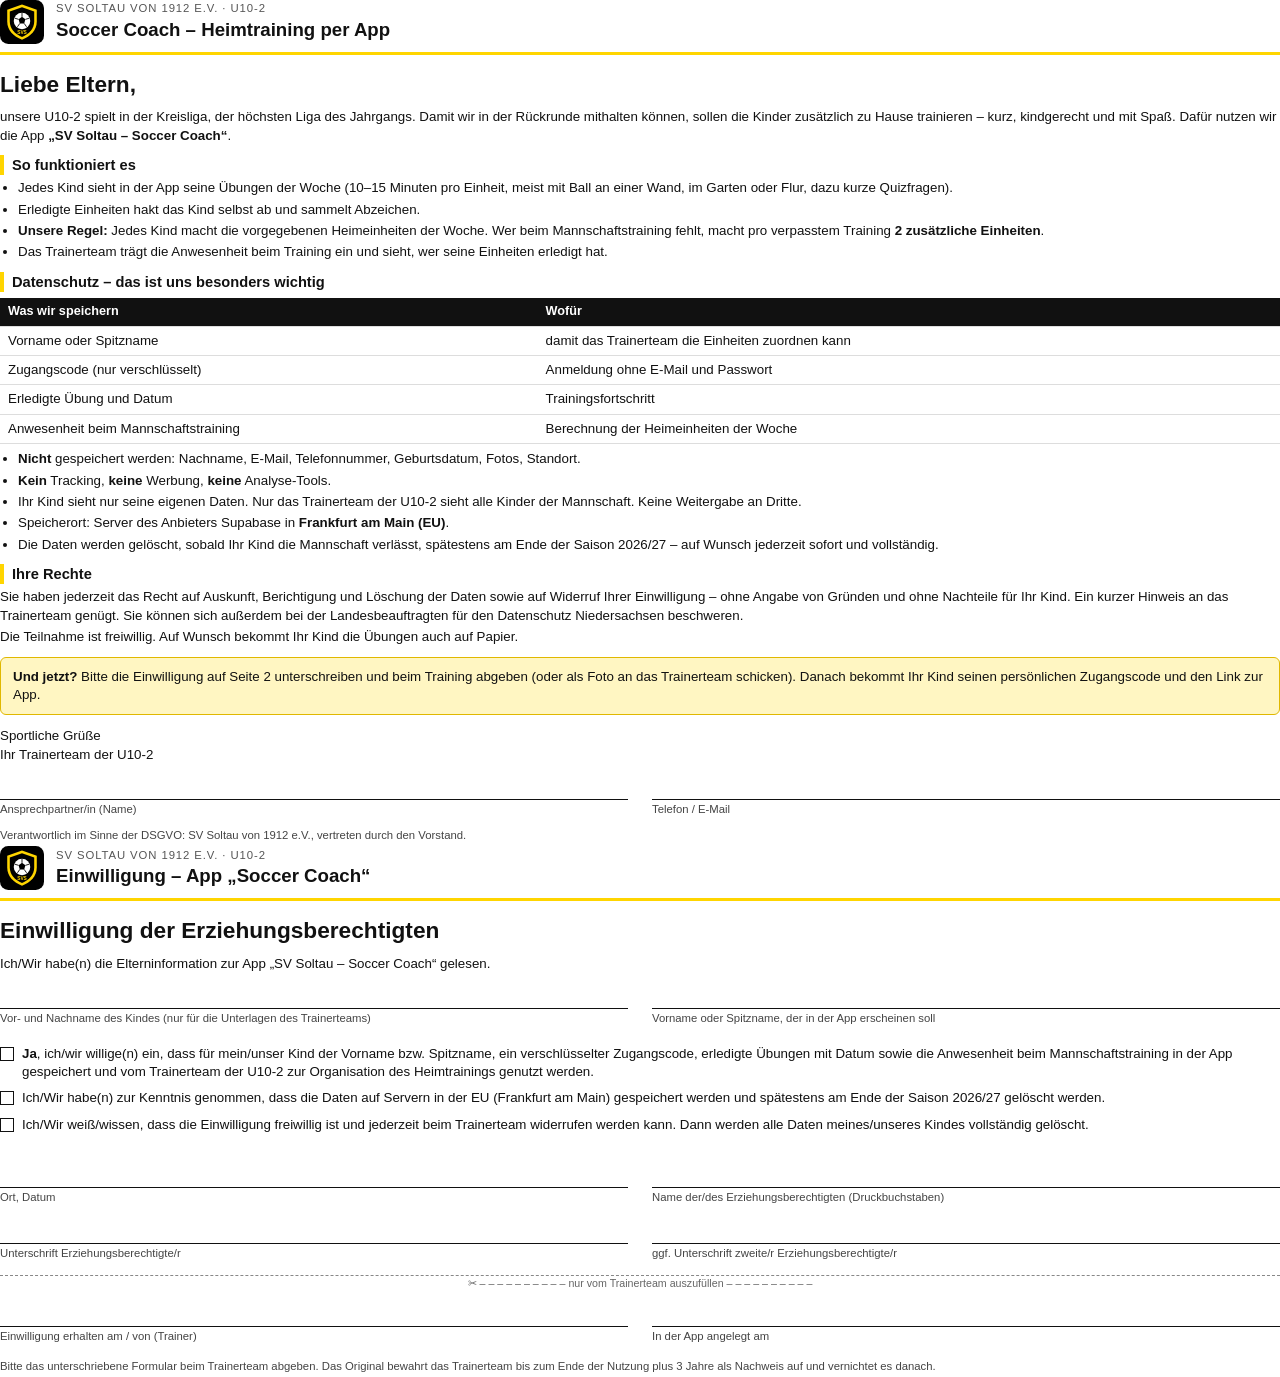
==== eltern-paket/vorlagen/1_elternbrief.html @ f45716ea "Demo-Modus zum sofortigen Testen und fertiges Eltern-Paket - Demo-Modus ohne Einrichtung: Beispiel-K" ====
<!doctype html><html lang="de"><head><meta charset="utf-8"><link rel="stylesheet" href="stil.css"><title>Elternbrief</title></head><body>
<div class="kopf"><img src="logo.svg" alt=""><div><div class="v">SV Soltau von 1912 e.V. · U10-2</div><div class="t">Soccer Coach – Heimtraining per App</div></div></div>

<h1>Liebe Eltern,</h1>
<p>unsere U10-2 spielt in der Kreisliga, der höchsten Liga des Jahrgangs. Damit wir in der Rückrunde mithalten können, sollen die Kinder zusätzlich zu Hause trainieren – kurz, kindgerecht und mit Spaß. Dafür nutzen wir die App <strong>„SV Soltau – Soccer Coach“</strong>.</p>

<h2>So funktioniert es</h2>
<ul>
  <li>Jedes Kind sieht in der App seine Übungen der Woche (10–15 Minuten pro Einheit, meist mit Ball an einer Wand, im Garten oder Flur, dazu kurze Quizfragen).</li>
  <li>Erledigte Einheiten hakt das Kind selbst ab und sammelt Abzeichen.</li>
  <li><strong>Unsere Regel:</strong> Jedes Kind macht die vorgegebenen Heimeinheiten der Woche. Wer beim Mannschaftstraining fehlt, macht pro verpasstem Training <strong>2 zusätzliche Einheiten</strong>.</li>
  <li>Das Trainerteam trägt die Anwesenheit beim Training ein und sieht, wer seine Einheiten erledigt hat.</li>
</ul>

<h2>Datenschutz – das ist uns besonders wichtig</h2>
<table>
  <tr><th style="width:42%">Was wir speichern</th><th>Wofür</th></tr>
  <tr><td>Vorname oder Spitzname</td><td>damit das Trainerteam die Einheiten zuordnen kann</td></tr>
  <tr><td>Zugangscode (nur verschlüsselt)</td><td>Anmeldung ohne E-Mail und Passwort</td></tr>
  <tr><td>Erledigte Übung und Datum</td><td>Trainingsfortschritt</td></tr>
  <tr><td>Anwesenheit beim Mannschaftstraining</td><td>Berechnung der Heimeinheiten der Woche</td></tr>
</table>
<ul>
  <li><strong>Nicht</strong> gespeichert werden: Nachname, E-Mail, Telefonnummer, Geburtsdatum, Fotos, Standort.</li>
  <li><strong>Kein</strong> Tracking, <strong>keine</strong> Werbung, <strong>keine</strong> Analyse-Tools.</li>
  <li>Ihr Kind sieht nur seine eigenen Daten. Nur das Trainerteam der U10-2 sieht alle Kinder der Mannschaft. Keine Weitergabe an Dritte.</li>
  <li>Speicherort: Server des Anbieters Supabase in <strong>Frankfurt am Main (EU)</strong>.</li>
  <li>Die Daten werden gelöscht, sobald Ihr Kind die Mannschaft verlässt, spätestens am Ende der Saison 2026/27 – auf Wunsch jederzeit sofort und vollständig.</li>
</ul>

<h2>Ihre Rechte</h2>
<p>Sie haben jederzeit das Recht auf Auskunft, Berichtigung und Löschung der Daten sowie auf Widerruf Ihrer Einwilligung – ohne Angabe von Gründen und ohne Nachteile für Ihr Kind. Ein kurzer Hinweis an das Trainerteam genügt. Sie können sich außerdem bei der Landesbeauftragten für den Datenschutz Niedersachsen beschweren.</p>
<p>Die Teilnahme ist freiwillig. Auf Wunsch bekommt Ihr Kind die Übungen auch auf Papier.</p>

<div class="box gelb"><strong>Und jetzt?</strong> Bitte die Einwilligung auf Seite 2 unterschreiben und beim Training abgeben (oder als Foto an das Trainerteam schicken). Danach bekommt Ihr Kind seinen persönlichen Zugangscode und den Link zur App.</div>

<p style="margin-top:12px">Sportliche Grüße<br>Ihr Trainerteam der U10-2</p>
<div class="felder">
  <div class="feld"><div class="linie"></div><div class="klein">Ansprechpartner/in (Name)</div></div>
  <div class="feld"><div class="linie"></div><div class="klein">Telefon / E-Mail</div></div>
</div>
<p class="klein" style="margin-top:10px">Verantwortlich im Sinne der DSGVO: SV Soltau von 1912 e.V., vertreten durch den Vorstand.</p>

<div class="neueseite"></div>
<div class="kopf"><img src="logo.svg" alt=""><div><div class="v">SV Soltau von 1912 e.V. · U10-2</div><div class="t">Einwilligung – App „Soccer Coach“</div></div></div>
<h1>Einwilligung der Erziehungsberechtigten</h1>
<p>Ich/Wir habe(n) die Elterninformation zur App „SV Soltau – Soccer Coach“ gelesen.</p>

<div class="felder">
  <div class="feld"><div class="linie"></div><div class="klein">Vor- und Nachname des Kindes (nur für die Unterlagen des Trainerteams)</div></div>
  <div class="feld"><div class="linie"></div><div class="klein">Vorname oder Spitzname, der in der App erscheinen soll</div></div>
</div>

<div class="kreuz" style="margin-top:18px"><span></span><div><strong>Ja</strong>, ich/wir willige(n) ein, dass für mein/unser Kind der Vorname bzw. Spitzname, ein verschlüsselter Zugangscode, erledigte Übungen mit Datum sowie die Anwesenheit beim Mannschaftstraining in der App gespeichert und vom Trainerteam der U10-2 zur Organisation des Heimtrainings genutzt werden.</div></div>
<div class="kreuz"><span></span><div>Ich/Wir habe(n) zur Kenntnis genommen, dass die Daten auf Servern in der EU (Frankfurt am Main) gespeichert werden und spätestens am Ende der Saison 2026/27 gelöscht werden.</div></div>
<div class="kreuz"><span></span><div>Ich/Wir weiß/wissen, dass die Einwilligung freiwillig ist und jederzeit beim Trainerteam widerrufen werden kann. Dann werden alle Daten meines/unseres Kindes vollständig gelöscht.</div></div>

<div class="felder" style="margin-top:28px">
  <div class="feld"><div class="linie"></div><div class="klein">Ort, Datum</div></div>
  <div class="feld"><div class="linie"></div><div class="klein">Name der/des Erziehungsberechtigten (Druckbuchstaben)</div></div>
  <div class="feld"><div class="linie"></div><div class="klein">Unterschrift Erziehungsberechtigte/r</div></div>
  <div class="feld"><div class="linie"></div><div class="klein">ggf. Unterschrift zweite/r Erziehungsberechtigte/r</div></div>
</div>

<div class="schnitt">✂ – – – – – – – – – – nur vom Trainerteam auszufüllen – – – – – – – – – –</div>
<div class="felder">
  <div class="feld"><div class="linie"></div><div class="klein">Einwilligung erhalten am / von (Trainer)</div></div>
  <div class="feld"><div class="linie"></div><div class="klein">In der App angelegt am</div></div>
</div>
<p class="klein" style="margin-top:14px">Bitte das unterschriebene Formular beim Trainerteam abgeben. Das Original bewahrt das Trainerteam bis zum Ende der Nutzung plus 3 Jahre als Nachweis auf und vernichtet es danach.</p>
</body></html>
---- eltern-paket/vorlagen/stil.css ----
@page { size: A4; margin: 12mm 16mm; }
* { box-sizing: border-box; }
body { font: 10pt/1.38 Arial, Helvetica, sans-serif; color: #111; margin: 0; }
.kopf { display: flex; align-items: center; gap: 12px; border-bottom: 3px solid #FFD500; padding-bottom: 8px; margin-bottom: 14px; }
.kopf img { width: 44px; height: 44px; }
.kopf .v { font-size: 8.5pt; text-transform: uppercase; letter-spacing: .08em; color: #555; }
.kopf .t { font-size: 14pt; font-weight: 800; }
h1 { font-size: 17pt; margin: 4px 0 8px; }
h2 { font-size: 11pt; margin: 10px 0 4px; padding-left: 8px; border-left: 4px solid #FFD500; }
p, li { margin: 3px 0; }
ul, ol { padding-left: 18px; margin: 4px 0; }
table { width: 100%; border-collapse: collapse; margin: 6px 0; }
th, td { text-align: left; padding: 5px 8px; border-bottom: 1px solid #ddd; vertical-align: top; }
th { background: #111; color: #fff; font-size: 9.5pt; }
.box { border: 1.5px solid #111; border-radius: 6px; padding: 10px 12px; margin: 10px 0; }
.gelb { background: #FFF6C2; border-color: #E0B800; }
.klein { font-size: 8.5pt; color: #444; }
.linie { border-bottom: 1px solid #111; height: 26px; }
.felder { display: grid; grid-template-columns: 1fr 1fr; gap: 12px 24px; margin-top: 10px; }
.feld .klein { margin-top: 2px; }
.kreuz { display: flex; gap: 8px; align-items: flex-start; margin: 8px 0; }
.kreuz span { width: 14px; height: 14px; border: 1.5px solid #111; flex: none; margin-top: 2px; }
.neueseite { page-break-before: always; }
.schnitt { border-top: 1.5px dashed #888; margin: 14px 0 10px; text-align: center; font-size: 8pt; color: #666; }
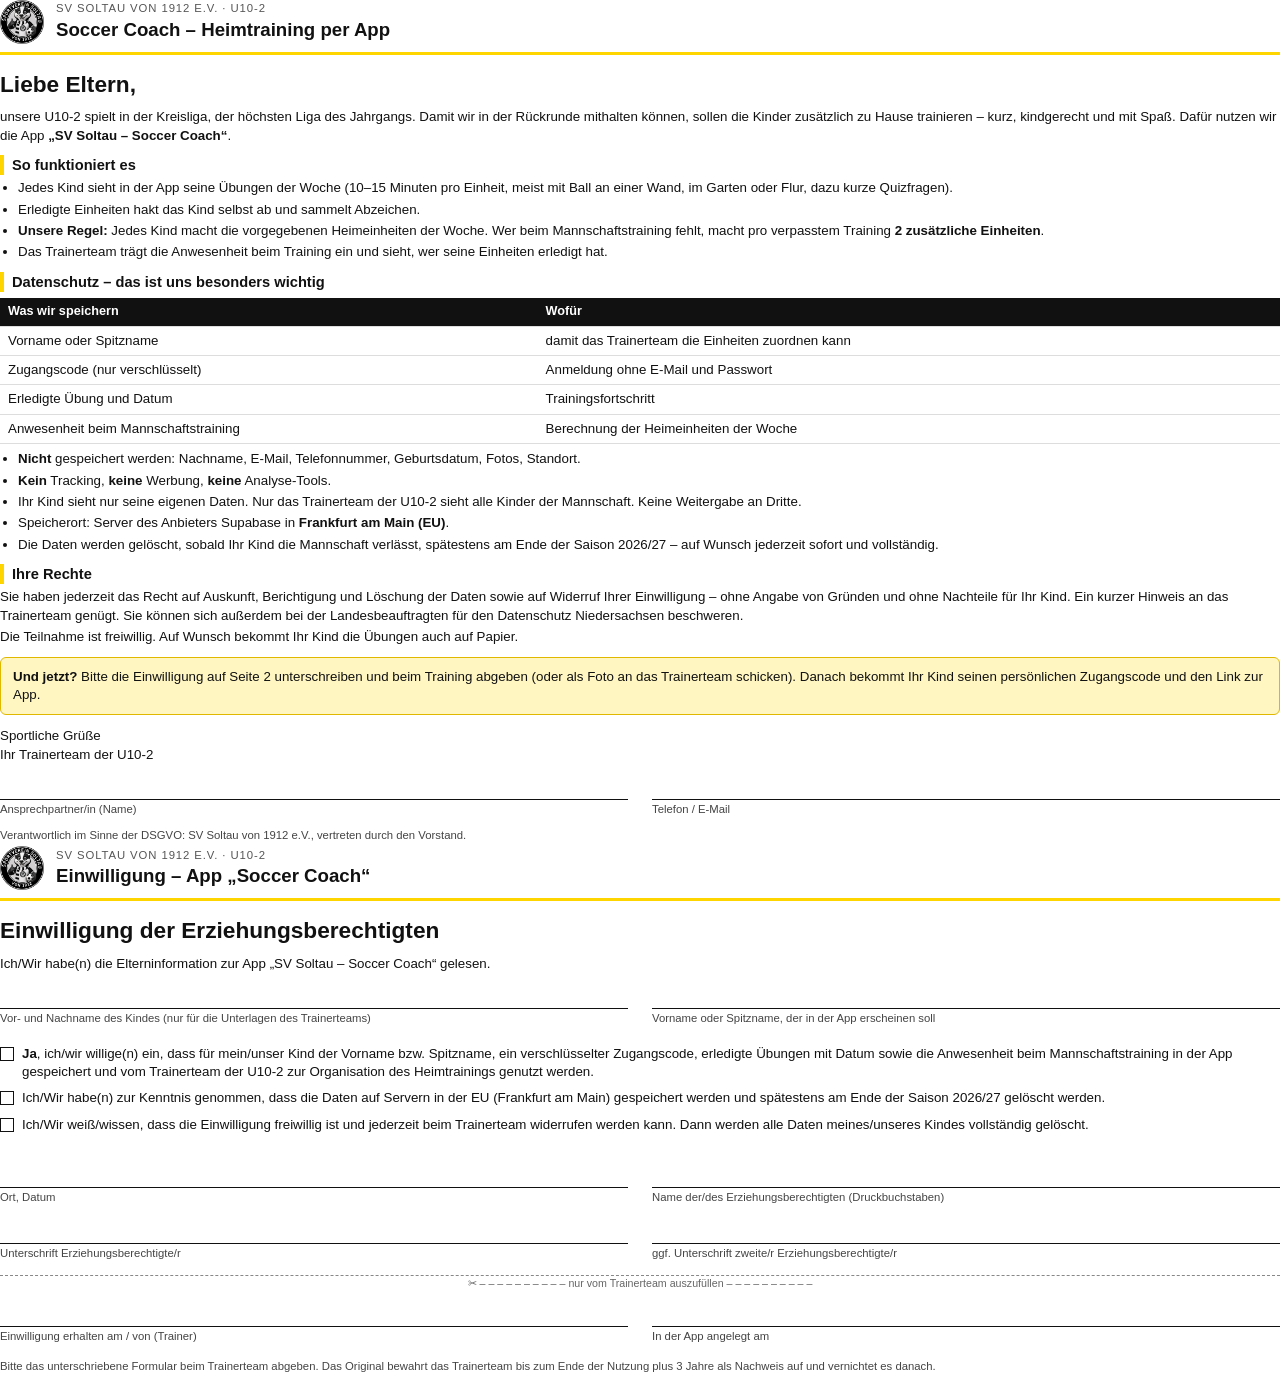
==== commit eaa26bee: "Vereinslogo mit Dachs-Maskottchen eingebaut Logo im App-Kopf, groß auf dem Begrüßungsbildschirm, als" ====
--- a/eltern-paket/vorlagen/1_elternbrief.html
+++ b/eltern-paket/vorlagen/1_elternbrief.html
@@ -1,5 +1,5 @@
 <!doctype html><html lang="de"><head><meta charset="utf-8"><link rel="stylesheet" href="stil.css"><title>Elternbrief</title></head><body>
-<div class="kopf"><img src="logo.svg" alt=""><div><div class="v">SV Soltau von 1912 e.V. · U10-2</div><div class="t">Soccer Coach – Heimtraining per App</div></div></div>
+<div class="kopf"><img src="logo.png" alt=""><div><div class="v">SV Soltau von 1912 e.V. · U10-2</div><div class="t">Soccer Coach – Heimtraining per App</div></div></div>
 
 <h1>Liebe Eltern,</h1>
 <p>unsere U10-2 spielt in der Kreisliga, der höchsten Liga des Jahrgangs. Damit wir in der Rückrunde mithalten können, sollen die Kinder zusätzlich zu Hause trainieren – kurz, kindgerecht und mit Spaß. Dafür nutzen wir die App <strong>„SV Soltau – Soccer Coach“</strong>.</p>
@@ -42,7 +42,7 @@
 <p class="klein" style="margin-top:10px">Verantwortlich im Sinne der DSGVO: SV Soltau von 1912 e.V., vertreten durch den Vorstand.</p>
 
 <div class="neueseite"></div>
-<div class="kopf"><img src="logo.svg" alt=""><div><div class="v">SV Soltau von 1912 e.V. · U10-2</div><div class="t">Einwilligung – App „Soccer Coach“</div></div></div>
+<div class="kopf"><img src="logo.png" alt=""><div><div class="v">SV Soltau von 1912 e.V. · U10-2</div><div class="t">Einwilligung – App „Soccer Coach“</div></div></div>
 <h1>Einwilligung der Erziehungsberechtigten</h1>
 <p>Ich/Wir habe(n) die Elterninformation zur App „SV Soltau – Soccer Coach“ gelesen.</p>
 
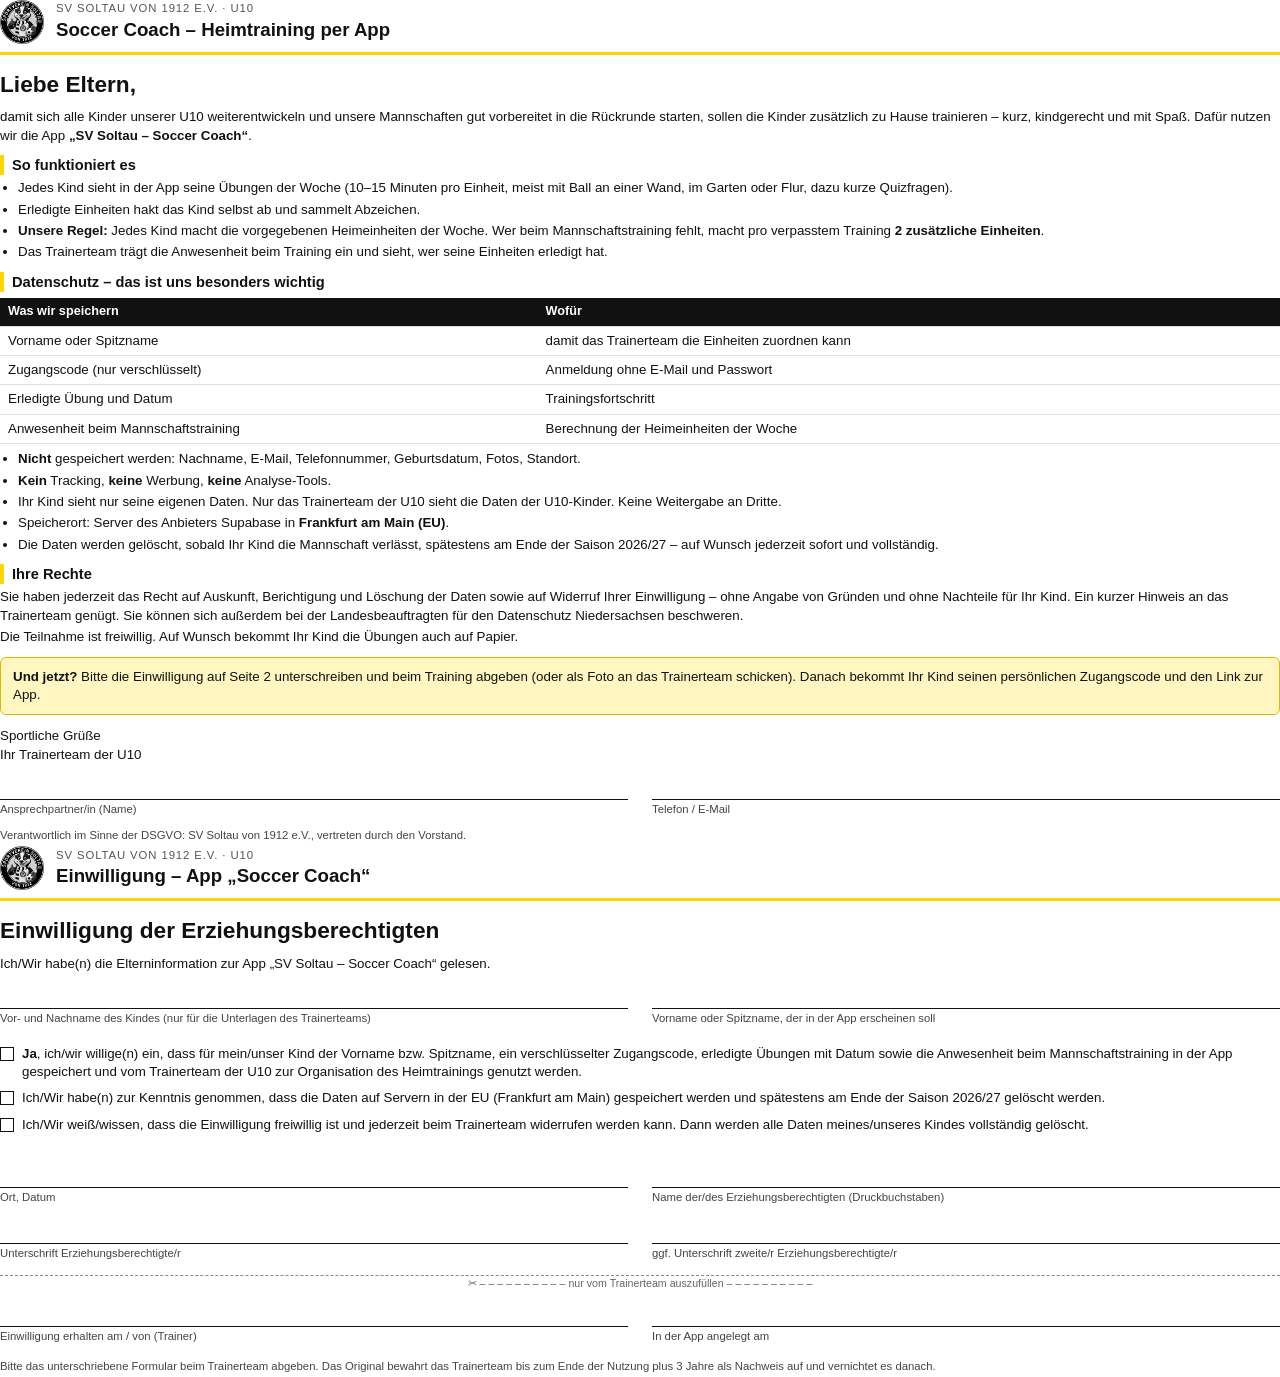
==== commit 2cf19bdb: "Gesamte U10, 30 Codes auf einmal, 10 neue Übungen, Supabase-Anleitung - Elternbrief, Einwilligung, A" ====
--- a/eltern-paket/vorlagen/1_elternbrief.html
+++ b/eltern-paket/vorlagen/1_elternbrief.html
@@ -1,8 +1,8 @@
 <!doctype html><html lang="de"><head><meta charset="utf-8"><link rel="stylesheet" href="stil.css"><title>Elternbrief</title></head><body>
-<div class="kopf"><img src="logo.png" alt=""><div><div class="v">SV Soltau von 1912 e.V. · U10-2</div><div class="t">Soccer Coach – Heimtraining per App</div></div></div>
+<div class="kopf"><img src="logo.png" alt=""><div><div class="v">SV Soltau von 1912 e.V. · U10</div><div class="t">Soccer Coach – Heimtraining per App</div></div></div>
 
 <h1>Liebe Eltern,</h1>
-<p>unsere U10-2 spielt in der Kreisliga, der höchsten Liga des Jahrgangs. Damit wir in der Rückrunde mithalten können, sollen die Kinder zusätzlich zu Hause trainieren – kurz, kindgerecht und mit Spaß. Dafür nutzen wir die App <strong>„SV Soltau – Soccer Coach“</strong>.</p>
+<p>damit sich alle Kinder unserer U10 weiterentwickeln und unsere Mannschaften gut vorbereitet in die Rückrunde starten, sollen die Kinder zusätzlich zu Hause trainieren – kurz, kindgerecht und mit Spaß. Dafür nutzen wir die App <strong>„SV Soltau – Soccer Coach“</strong>.</p>
 
 <h2>So funktioniert es</h2>
 <ul>
@@ -23,7 +23,7 @@
 <ul>
   <li><strong>Nicht</strong> gespeichert werden: Nachname, E-Mail, Telefonnummer, Geburtsdatum, Fotos, Standort.</li>
   <li><strong>Kein</strong> Tracking, <strong>keine</strong> Werbung, <strong>keine</strong> Analyse-Tools.</li>
-  <li>Ihr Kind sieht nur seine eigenen Daten. Nur das Trainerteam der U10-2 sieht alle Kinder der Mannschaft. Keine Weitergabe an Dritte.</li>
+  <li>Ihr Kind sieht nur seine eigenen Daten. Nur das Trainerteam der U10 sieht die Daten der U10-Kinder. Keine Weitergabe an Dritte.</li>
   <li>Speicherort: Server des Anbieters Supabase in <strong>Frankfurt am Main (EU)</strong>.</li>
   <li>Die Daten werden gelöscht, sobald Ihr Kind die Mannschaft verlässt, spätestens am Ende der Saison 2026/27 – auf Wunsch jederzeit sofort und vollständig.</li>
 </ul>
@@ -34,7 +34,7 @@
 
 <div class="box gelb"><strong>Und jetzt?</strong> Bitte die Einwilligung auf Seite 2 unterschreiben und beim Training abgeben (oder als Foto an das Trainerteam schicken). Danach bekommt Ihr Kind seinen persönlichen Zugangscode und den Link zur App.</div>
 
-<p style="margin-top:12px">Sportliche Grüße<br>Ihr Trainerteam der U10-2</p>
+<p style="margin-top:12px">Sportliche Grüße<br>Ihr Trainerteam der U10</p>
 <div class="felder">
   <div class="feld"><div class="linie"></div><div class="klein">Ansprechpartner/in (Name)</div></div>
   <div class="feld"><div class="linie"></div><div class="klein">Telefon / E-Mail</div></div>
@@ -42,7 +42,7 @@
 <p class="klein" style="margin-top:10px">Verantwortlich im Sinne der DSGVO: SV Soltau von 1912 e.V., vertreten durch den Vorstand.</p>
 
 <div class="neueseite"></div>
-<div class="kopf"><img src="logo.png" alt=""><div><div class="v">SV Soltau von 1912 e.V. · U10-2</div><div class="t">Einwilligung – App „Soccer Coach“</div></div></div>
+<div class="kopf"><img src="logo.png" alt=""><div><div class="v">SV Soltau von 1912 e.V. · U10</div><div class="t">Einwilligung – App „Soccer Coach“</div></div></div>
 <h1>Einwilligung der Erziehungsberechtigten</h1>
 <p>Ich/Wir habe(n) die Elterninformation zur App „SV Soltau – Soccer Coach“ gelesen.</p>
 
@@ -51,7 +51,7 @@
   <div class="feld"><div class="linie"></div><div class="klein">Vorname oder Spitzname, der in der App erscheinen soll</div></div>
 </div>
 
-<div class="kreuz" style="margin-top:18px"><span></span><div><strong>Ja</strong>, ich/wir willige(n) ein, dass für mein/unser Kind der Vorname bzw. Spitzname, ein verschlüsselter Zugangscode, erledigte Übungen mit Datum sowie die Anwesenheit beim Mannschaftstraining in der App gespeichert und vom Trainerteam der U10-2 zur Organisation des Heimtrainings genutzt werden.</div></div>
+<div class="kreuz" style="margin-top:18px"><span></span><div><strong>Ja</strong>, ich/wir willige(n) ein, dass für mein/unser Kind der Vorname bzw. Spitzname, ein verschlüsselter Zugangscode, erledigte Übungen mit Datum sowie die Anwesenheit beim Mannschaftstraining in der App gespeichert und vom Trainerteam der U10 zur Organisation des Heimtrainings genutzt werden.</div></div>
 <div class="kreuz"><span></span><div>Ich/Wir habe(n) zur Kenntnis genommen, dass die Daten auf Servern in der EU (Frankfurt am Main) gespeichert werden und spätestens am Ende der Saison 2026/27 gelöscht werden.</div></div>
 <div class="kreuz"><span></span><div>Ich/Wir weiß/wissen, dass die Einwilligung freiwillig ist und jederzeit beim Trainerteam widerrufen werden kann. Dann werden alle Daten meines/unseres Kindes vollständig gelöscht.</div></div>
 
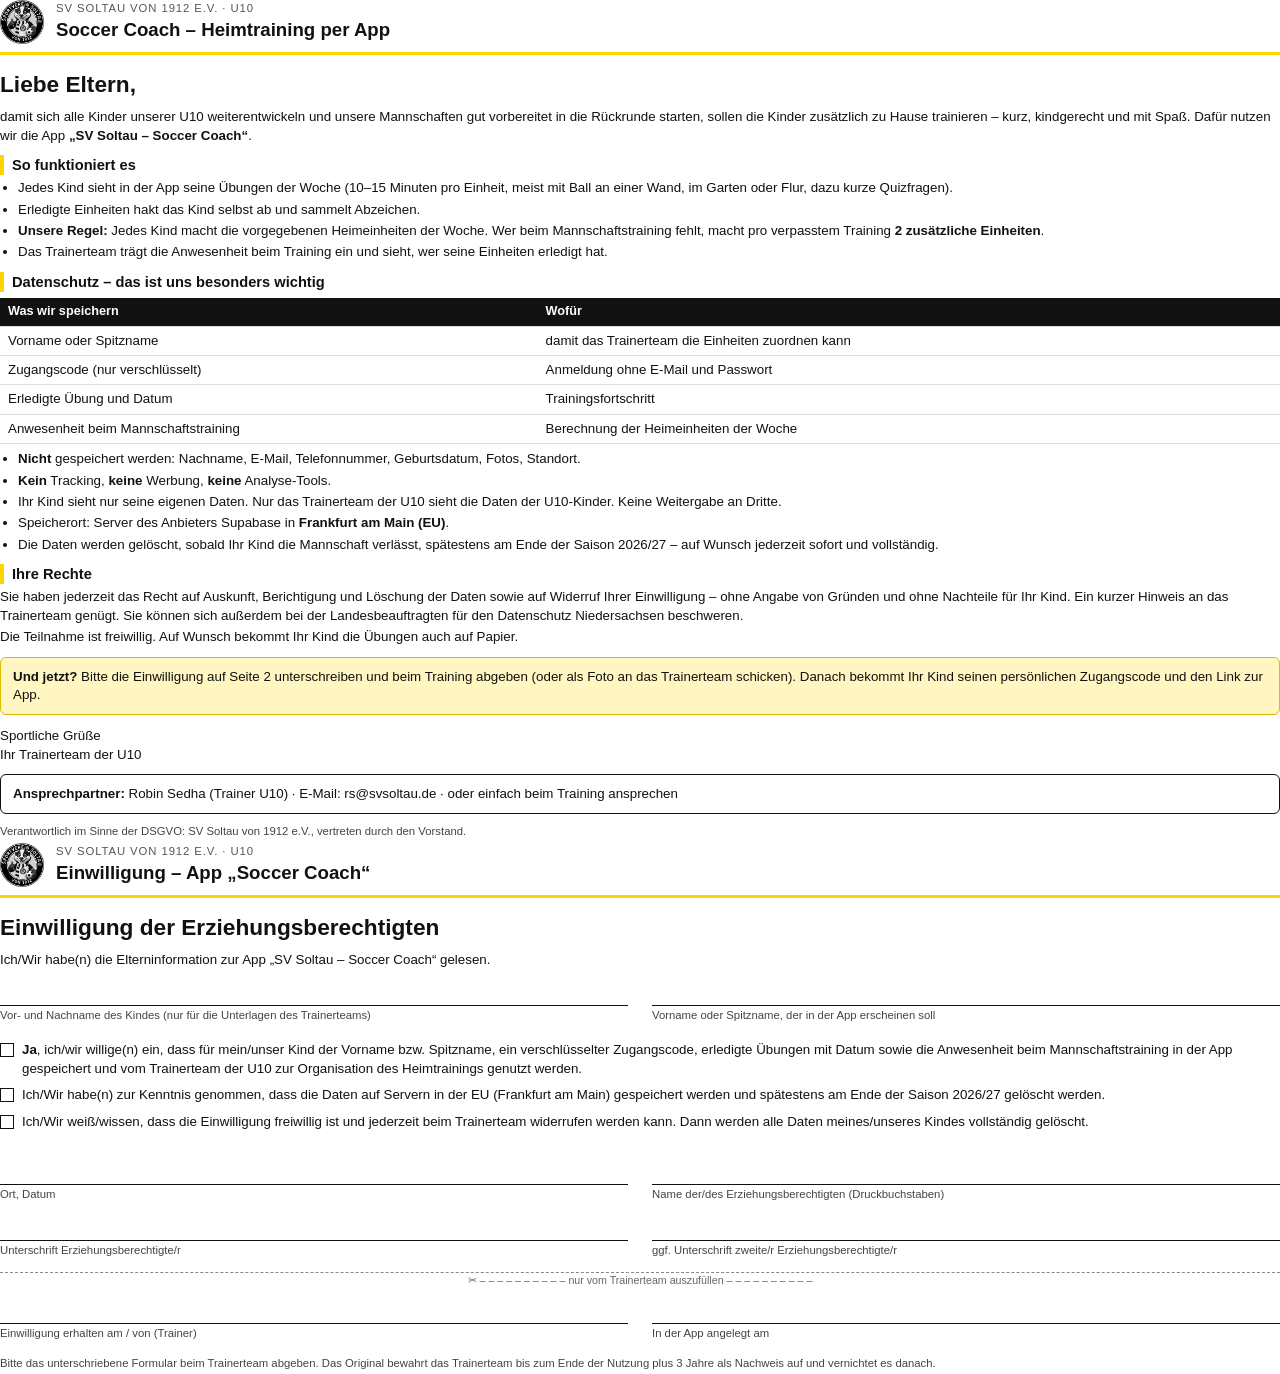
==== commit e9f5b85c: "Robin Sedha als Ansprechpartner eingetragen Elternbrief, Anleitung, WhatsApp-Texte und Infoseite der" ====
--- a/eltern-paket/vorlagen/1_elternbrief.html
+++ b/eltern-paket/vorlagen/1_elternbrief.html
@@ -35,10 +35,7 @@
 <div class="box gelb"><strong>Und jetzt?</strong> Bitte die Einwilligung auf Seite 2 unterschreiben und beim Training abgeben (oder als Foto an das Trainerteam schicken). Danach bekommt Ihr Kind seinen persönlichen Zugangscode und den Link zur App.</div>
 
 <p style="margin-top:12px">Sportliche Grüße<br>Ihr Trainerteam der U10</p>
-<div class="felder">
-  <div class="feld"><div class="linie"></div><div class="klein">Ansprechpartner/in (Name)</div></div>
-  <div class="feld"><div class="linie"></div><div class="klein">Telefon / E-Mail</div></div>
-</div>
+<div class="box"><strong>Ansprechpartner:</strong> Robin Sedha (Trainer U10) · E-Mail: rs@svsoltau.de · oder einfach beim Training ansprechen</div>
 <p class="klein" style="margin-top:10px">Verantwortlich im Sinne der DSGVO: SV Soltau von 1912 e.V., vertreten durch den Vorstand.</p>
 
 <div class="neueseite"></div>
